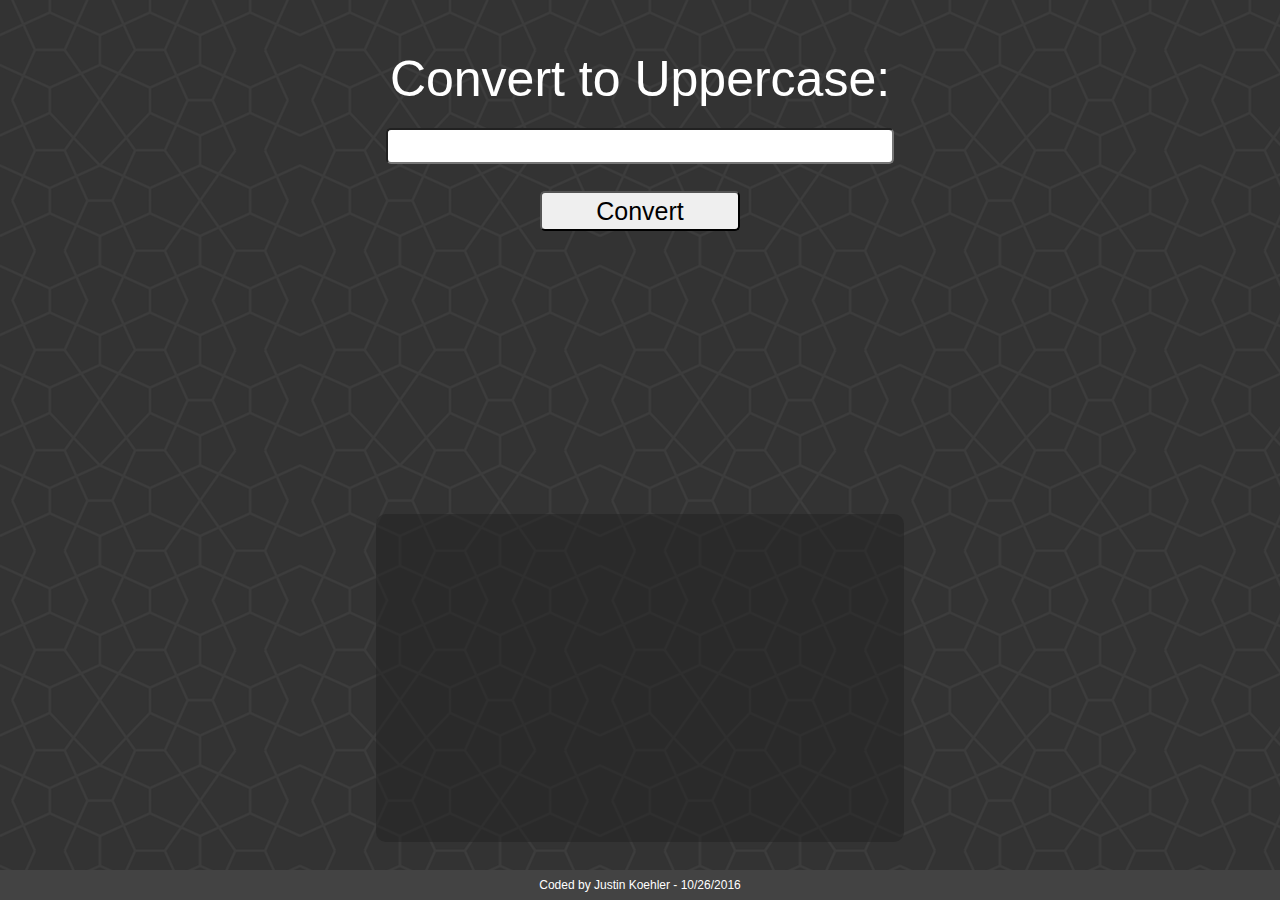
==== index.html @ d1b2fad4 "initial commit scripts work looks good on 1920x1080 but not responsive" ====
<!DOCTYPE html>
<html>
<head>
	<title>toUpperCase</title>
	<!-- <link rel="stylesheet" href="bootstrap.css" type="text/css" /> -->
	<link rel="stylesheet" href="style.css" type="text/css" />
</head>
<body>
	<!-- <div class="container">

		<div class="row">

			<div class="col-xs-12 col-sm-6 col-md-4 col-lg-4"> -->
				Convert to Uppercase: <br />
				<input id="inputbox" type="text" name="inputbox" value=""><br />
				<input class="bt btn-primary" id="button" type="button" name="button" value="Convert" onclick="toUpper()" />

				<div id="output">
				</div>
			<!-- </div> -->
		

			<!-- <div class="col-xs-12 col-sm-6 col-md-4 col-lg-4"> -->
				<div id="history">
				</div>
			<!-- </div> -->

		<!-- </div> row -->

			<div id="footer">
			Coded by Justin Koehler - 10/26/2016
			</div>

			<script>

			function toUpper() {
				var lower = document.getElementById("inputbox").value;
				document.getElementById("output").innerHTML = lower.toUpperCase();
				addToHistory();
				clearField();
			}

			document.getElementById("inputbox").addEventListener("keyup", function(event) {
		    	event.preventDefault();
		    	if (event.keyCode == 13) {
		        	document.getElementById("button").click();
		    	}
			});

			function clearField() {
				document.getElementById("inputbox").value = "";
			}

			function addToHistory() {
				var lower = document.getElementById("inputbox").value;
				var upper = document.getElementById("output").innerHTML;
				var history = document.getElementById("history");
				history.insertAdjacentHTML("afterBegin", lower + " --> " + upper + "<br /><br />");  // http://jsfiddle.net/euQ5n/
			}

			</script>
	<!-- </div> --> <!-- container -->
</body>
</html>
---- style.css ----
body {
	background-color: #2C2C2E;
	background-image: url("congruent_outline.png");
	background-repeat: repeat;
	color: white;
	font-family: Verdana, Geneva, sans-serif;
	font-size: 50px;
	margin: 50px auto 0;
	text-align: center;
}

#button {
	font-family: Verdana, Geneva, sans-serif;
	font-size: 25px;
	height: 40px;
	margin: 0;
	width: 200px;
}

#footer {
	background-color: #434343;
	bottom: 0;
	color: white;
	font-size: 12px;
	left: 0;
	padding: .5rem;
	position: fixed;
	right: 0;
	text-align: center;
}

#history {
	border-radius: 10px;
	background-color: rgba(33,33,33,.5);
	font-size: 16px;
	height: 300px;
	margin: 0 auto;
	overflow-y: auto;
	padding: 14px;
	width: 500px;
}

input {
	border-radius: 5px;
	font-size: 25px;
	height: 30px;
	margin-bottom: 10px;
	width: 500px;
}

#output {
	height: 62px;
	margin: 0 auto;
	padding: 110px 0;;
}
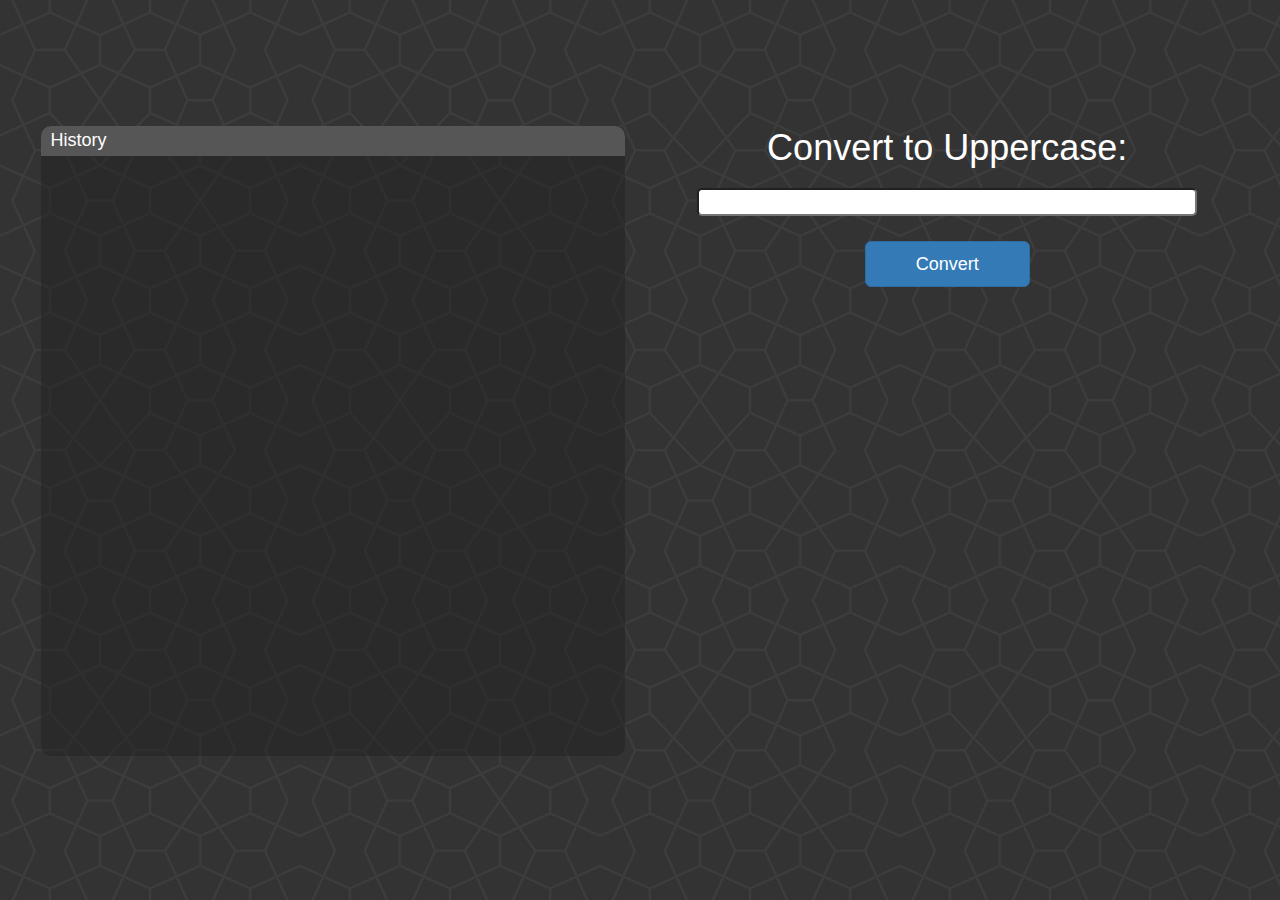
==== commit d6496239: "responsive styling" ====
--- a/index.html
+++ b/index.html
@@ -2,63 +2,79 @@
 <html>
 <head>
 	<title>toUpperCase</title>
-	<!-- <link rel="stylesheet" href="bootstrap.css" type="text/css" /> -->
+	<link rel="stylesheet" href="bootstrap.css" type="text/css" />
 	<link rel="stylesheet" href="style.css" type="text/css" />
+	<script src="https://ajax.googleapis.com/ajax/libs/jquery/3.1.1/jquery.min.js"></script>
 </head>
 <body>
-	<!-- <div class="container">
-
-		<div class="row">
-
-			<div class="col-xs-12 col-sm-6 col-md-4 col-lg-4"> -->
-				Convert to Uppercase: <br />
-				<input id="inputbox" type="text" name="inputbox" value=""><br />
-				<input class="bt btn-primary" id="button" type="button" name="button" value="Convert" onclick="toUpper()" />
-
-				<div id="output">
-				</div>
-			<!-- </div> -->
-		
-
-			<!-- <div class="col-xs-12 col-sm-6 col-md-4 col-lg-4"> -->
-				<div id="history">
-				</div>
-			<!-- </div> -->
-
-		<!-- </div> row -->
-
-			<div id="footer">
-			Coded by Justin Koehler - 10/26/2016
+<div class="container">
+	<div class="row">
+		<div id="io-col" class="col-sm-12 col-md-6 col-md-push-6">
+			<div id="input">
+				<h1>Convert to Uppercase:</h1>
+				<input id="input-box" class="center-block" type="text" name="inputbox" value="">
+				<input id="button" class="btn btn-lg btn-primary center-block" type="button" name="button" value="Convert" onclick="toUpper()" />
 			</div>
 
-			<script>
+			<div id="output">
+			&nbsp;
+			</div>
 
-			function toUpper() {
-				var lower = document.getElementById("inputbox").value;
-				document.getElementById("output").innerHTML = lower.toUpperCase();
-				addToHistory();
-				clearField();
-			}
+			<div class="fade" style="opacity: 100;">
+				Scroll Down For History
+			</div>
+		</div>
+	
 
-			document.getElementById("inputbox").addEventListener("keyup", function(event) {
-		    	event.preventDefault();
-		    	if (event.keyCode == 13) {
-		        	document.getElementById("button").click();
-		    	}
-			});
+		<div class="col-sm-12 col-md-6 col-md-pull-6">
+			<div id="history">
+				<h4>History</h4>
+				<div id="history-output" class="center-block">
+				</div>
+			</div>
+		</div>
+	</div> <!-- row -->
 
-			function clearField() {
-				document.getElementById("inputbox").value = "";
-			}
+	<!-- <div id="footer">
+	Coded by Justin Koehler - 10/26/2016
+	</div> -->
+</div> <!-- container -->
+<script>
+function toUpper() {
+	var lower = document.getElementById("input-box").value;
+	document.getElementById("output").innerHTML = lower.toUpperCase();
+	addToHistory();
+	clearField();
+}
 
-			function addToHistory() {
-				var lower = document.getElementById("inputbox").value;
-				var upper = document.getElementById("output").innerHTML;
-				var history = document.getElementById("history");
-				history.insertAdjacentHTML("afterBegin", lower + " --> " + upper + "<br /><br />");  // http://jsfiddle.net/euQ5n/
-			}
+document.getElementById("input-box").addEventListener("keyup", function(event) {
+	event.preventDefault();
+	if (event.keyCode == 13) {
+    	document.getElementById("button").click();
+	}
+});
 
-			</script>
-	<!-- </div> --> <!-- container -->
+function clearField() {
+	document.getElementById("input-box").value = "";
+}
+
+function addToHistory() {
+	var lower = document.getElementById("input-box").value;
+	var upper = document.getElementById("output").innerHTML;
+	var history = document.getElementById("history-output");
+	history.insertAdjacentHTML("afterBegin", "<br />" + lower + " --> " + upper + "<br />");  // http://jsfiddle.net/euQ5n/
+}
+
+$(window).scroll(function() {
+    if ($(this).scrollTop()>0)
+     {
+        $('.fade').css('opacity', '0');
+     }
+    else
+     {
+      $('.fade').css('opacity', '100');
+     }
+ });
+</script>
 </body>
 </html>--- a/style.css
+++ b/style.css
@@ -4,17 +4,16 @@
 	background-repeat: repeat;
 	color: white;
 	font-family: Verdana, Geneva, sans-serif;
-	font-size: 50px;
-	margin: 50px auto 0;
+	font-size: 16px;
 	text-align: center;
+}
+
+h1 {
+	margin: 20px auto 0;
 }
 
 #button {
 	font-family: Verdana, Geneva, sans-serif;
-	font-size: 25px;
-	height: 40px;
-	margin: 0;
-	width: 200px;
 }
 
 #footer {
@@ -26,33 +25,101 @@
 	padding: .5rem;
 	position: fixed;
 	right: 0;
-	text-align: center;
 }
 
 #history {
+	display: block;
 	border-radius: 10px;
 	background-color: rgba(33,33,33,.5);
-	font-size: 16px;
-	height: 300px;
-	margin: 0 auto;
-	overflow-y: auto;
-	padding: 14px;
-	width: 500px;
+	width: 100%;
+	height: 70vh;
+	margin-top: 14vh;
 }
 
-input {
+h4 {
+	margin: 0;
+	padding: 5px 5px 5px 10px;
+	text-align: left;
+	background-color: #565656;
+	border-top-right-radius: 10px;
+	border-top-left-radius: 10px;
+}
+
+#history-output {
+	display: block;
+	overflow-y: auto;
+	height: 68vh;
+}
+
+#input {
+		height: 49vh;
+		padding-top: 12vh;
+}
+
+#input-box {
+	color: black;
 	border-radius: 5px;
-	font-size: 25px;
-	height: 30px;
-	margin-bottom: 10px;
-	width: 500px;
+	width: 90%;
+	margin: 20px auto 25px;
+	max-width: 500px;
 }
 
 #output {
-	height: 62px;
+	font-size: 2em;
+	padding: 40px 0 130px;
+	height: 49vh;
+	word-wrap: break-word; 
+	max-width: 400px;
 	margin: 0 auto;
-	padding: 110px 0;;
 }
 
+.container {
+	margin-right: 2vw;
+	margin-left: 2vw;
+	width: auto;
+}
 
+.btn-lg {
+	padding: 10px 50px;
+}
 
+#io-col {
+	height: 96vh;
+}
+
+.fade {
+	display: none;
+}
+
+@media (max-width: 992px) {
+	body {
+		font-size: 24px;
+	}
+
+	.container {
+		margin-top: 0;
+	}
+
+	#io-col {
+		height: 100vh;
+	}
+
+	#input {
+		height: 46vh;
+		padding-top: 10vh;
+	}
+
+	#output {
+		height: 46vh;
+	}
+
+	#history {
+		margin-top: 0;
+		margin-bottom: 15px;
+		height: 97vh;
+	}
+
+	.fade {
+		display: inline;
+	}
+}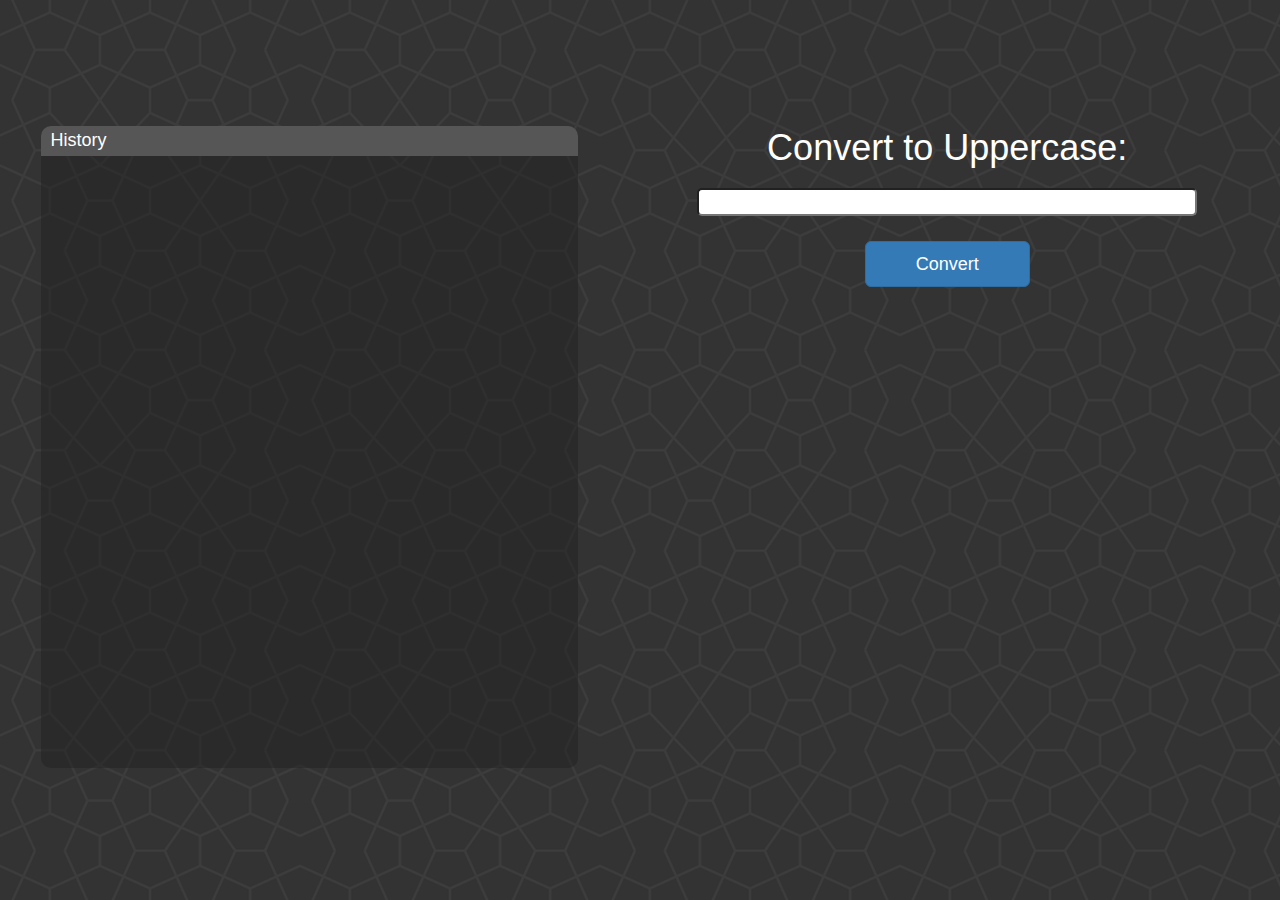
==== commit c1e5ebf9: "added responses for 'justin', 'mikhael', 'danny' and anything ending with a question mark disabled i" ====
--- a/index.html
+++ b/index.html
@@ -12,18 +12,18 @@
 		<div id="io-col" class="col-sm-12 col-md-6 col-md-push-6">
 			<div id="input">
 				<h1>Convert to Uppercase:</h1>
-				<input id="input-box" class="center-block" type="text" name="inputbox" value="">
+				<input id="input-box" class="center-block" type="text" name="inputbox" placeholder="" ="" autocomplete="off" />
 				<input id="button" class="btn btn-lg btn-primary center-block" type="button" name="button" value="Convert" onclick="toUpper()" />
-			</div>
+			</div> <!-- input -->
 
 			<div id="output">
 			&nbsp;
 			</div>
 
-			<div class="fade" style="opacity: 100;">
+			<div class="fade">
 				Scroll Down For History
 			</div>
-		</div>
+		</div> <!-- io-col -->
 	
 
 		<div class="col-sm-12 col-md-6 col-md-pull-6">
@@ -31,50 +31,10 @@
 				<h4>History</h4>
 				<div id="history-output" class="center-block">
 				</div>
-			</div>
-		</div>
+			</div> <!-- history -->
+		</div> <!-- column -->
 	</div> <!-- row -->
-
-	<!-- <div id="footer">
-	Coded by Justin Koehler - 10/26/2016
-	</div> -->
 </div> <!-- container -->
-<script>
-function toUpper() {
-	var lower = document.getElementById("input-box").value;
-	document.getElementById("output").innerHTML = lower.toUpperCase();
-	addToHistory();
-	clearField();
-}
-
-document.getElementById("input-box").addEventListener("keyup", function(event) {
-	event.preventDefault();
-	if (event.keyCode == 13) {
-    	document.getElementById("button").click();
-	}
-});
-
-function clearField() {
-	document.getElementById("input-box").value = "";
-}
-
-function addToHistory() {
-	var lower = document.getElementById("input-box").value;
-	var upper = document.getElementById("output").innerHTML;
-	var history = document.getElementById("history-output");
-	history.insertAdjacentHTML("afterBegin", "<br />" + lower + " --> " + upper + "<br />");  // http://jsfiddle.net/euQ5n/
-}
-
-$(window).scroll(function() {
-    if ($(this).scrollTop()>0)
-     {
-        $('.fade').css('opacity', '0');
-     }
-    else
-     {
-      $('.fade').css('opacity', '100');
-     }
- });
-</script>
+<script src="scripts.js"></script>
 </body>
 </html>--- a/style.css
+++ b/style.css
@@ -30,8 +30,7 @@
 #history {
 	display: block;
 	border-radius: 10px;
-	background-color: rgba(33,33,33,.5);
-	width: 100%;
+	max-width: 42vw;
 	height: 70vh;
 	margin-top: 14vh;
 }
@@ -46,9 +45,14 @@
 }
 
 #history-output {
+	background-color: rgba(33,33,33,.5);
+	border-bottom-right-radius: 10px;
+	border-bottom-left-radius: 10px;
 	display: block;
 	overflow-y: auto;
 	height: 68vh;
+	padding: 0 20px;
+	word-wrap: break-word;
 }
 
 #input {
@@ -68,8 +72,9 @@
 	font-size: 2em;
 	padding: 40px 0 130px;
 	height: 49vh;
-	word-wrap: break-word; 
-	max-width: 400px;
+	word-wrap: break-word;
+	width: 100%;
+	max-width: 600px;
 	margin: 0 auto;
 }
 
@@ -88,6 +93,7 @@
 }
 
 .fade {
+	opacity: 100;
 	display: none;
 }
 
@@ -117,6 +123,11 @@
 		margin-top: 0;
 		margin-bottom: 15px;
 		height: 97vh;
+		max-width: 100vw;
+	}
+
+	#history-output {
+		height: 94vh;
 	}
 
 	.fade {
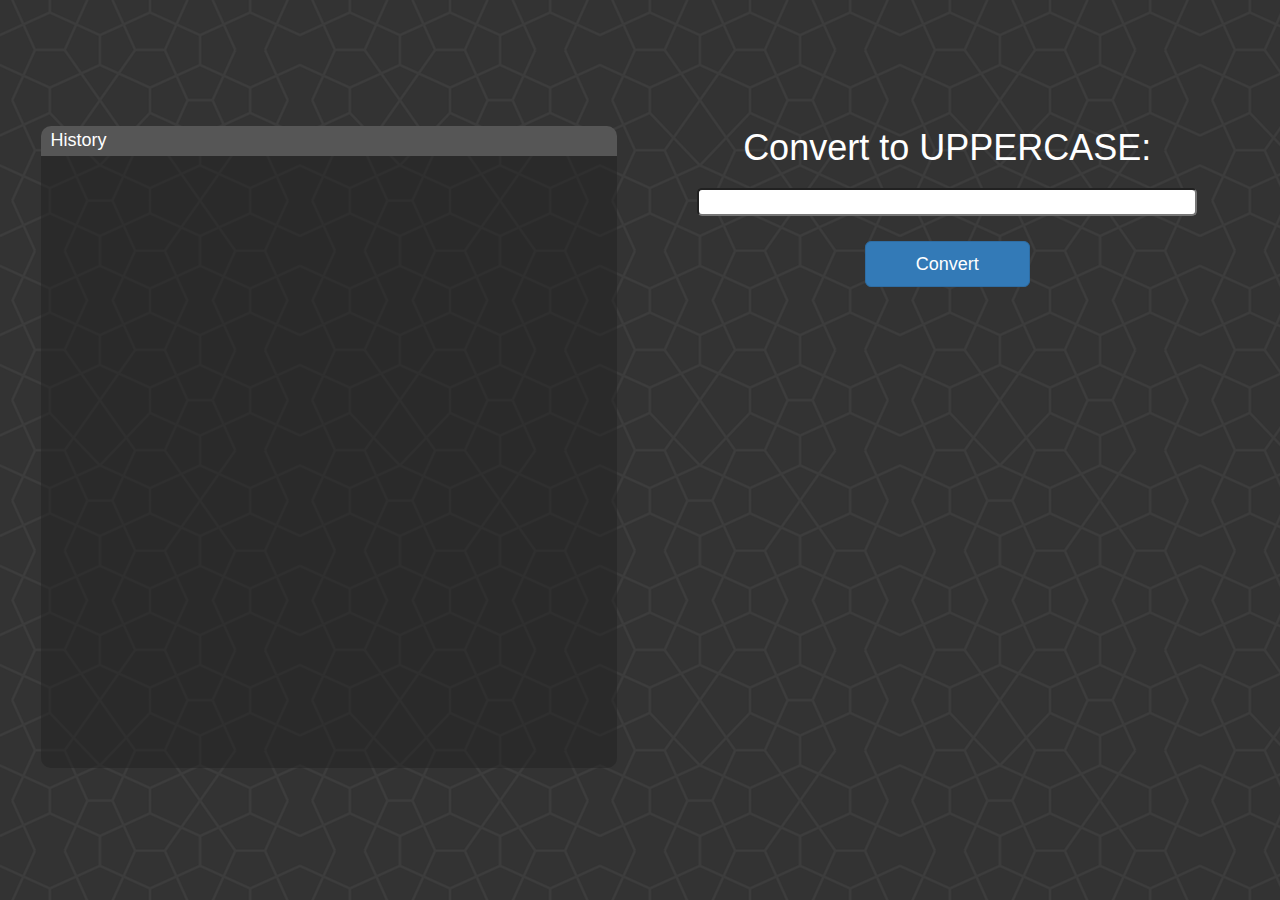
==== commit a5a26ce0: "added pig latin translator" ====
--- a/index.html
+++ b/index.html
@@ -11,13 +11,13 @@
 	<div class="row">
 		<div id="io-col" class="col-sm-12 col-md-6 col-md-push-6">
 			<div id="input">
-				<h1>Convert to Uppercase:</h1>
+				<h1>Convert to UPPERCASE:</h1>
 				<input id="input-box" class="center-block" type="text" name="inputbox" placeholder="" ="" autocomplete="off" />
 				<input id="button" class="btn btn-lg btn-primary center-block" type="button" name="button" value="Convert" onclick="toUpper()" />
 			</div> <!-- input -->
 
 			<div id="output">
-			&nbsp;
+			<!-- &nbsp; -->
 			</div>
 
 			<div class="fade">
--- a/style.css
+++ b/style.css
@@ -30,7 +30,7 @@
 #history {
 	display: block;
 	border-radius: 10px;
-	max-width: 42vw;
+	max-width: 45vw;
 	height: 70vh;
 	margin-top: 14vh;
 }
@@ -56,7 +56,7 @@
 }
 
 #input {
-		height: 49vh;
+		height: 34vh;
 		padding-top: 12vh;
 }
 
@@ -70,7 +70,7 @@
 
 #output {
 	font-size: 2em;
-	padding: 40px 0 130px;
+	padding: 20vh 0 29vh;
 	height: 49vh;
 	word-wrap: break-word;
 	width: 100%;
@@ -111,12 +111,14 @@
 	}
 
 	#input {
-		height: 46vh;
+		height: 26vh;
 		padding-top: 10vh;
 	}
 
 	#output {
-		height: 46vh;
+		height: 66vh;
+		padding: 30vh 0 20vh;
+		width: 100%;
 	}
 
 	#history {
